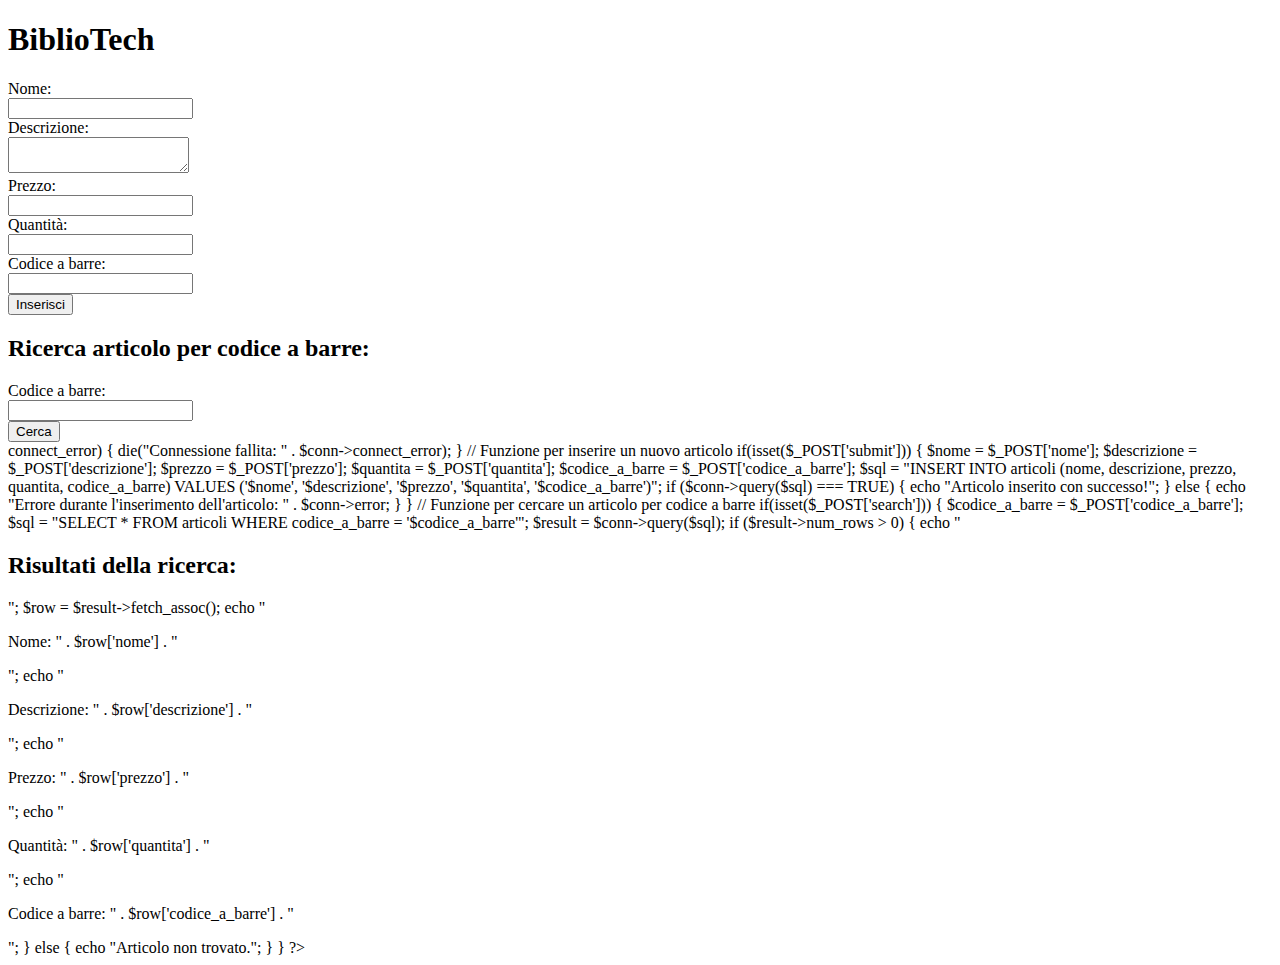
==== gestionale/index.html @ b5feeeb8 "big update" ====
<!DOCTYPE html>
<html>
<head>
    <title>BiblioTech </title>
    <link rel="stylesheet" href="style.css">
</head>
<body>
    <h1>BiblioTech</h1>
    
    <h1></h1>
    <form method="post" action="">
        <label>Nome:</label><br>
        <input type="text" name="nome" required><br>
        <label>Descrizione:</label><br>
        <textarea name="descrizione" required></textarea><br>
        <label>Prezzo:</label><br>
        <input type="number" step="0.01" name="prezzo" required><br>
        <label>Quantità:</label><br>
        <input type="number" name="quantita" required><br>
        <label>Codice a barre:</label><br>
        <input type="text" name="codice_a_barre" required><br>
        <input type="submit" name="submit" value="Inserisci">
    </form>
    
    <h2>Ricerca articolo per codice a barre:</h2>
    <form method="post" action="">
        <label>Codice a barre:</label><br>
        <input type="text" name="codice_a_barre" required><br>
        <input type="submit" name="search" value="Cerca">
    </form>

    <?php
    $host = "localhost";
    $username = "root";
    $password = "";
    $dbname = "bibliotech";

    // Connessione al database
    $conn = new mysqli($host, $username, $password, $dbname);
    if ($conn->connect_error) {
        die("Connessione fallita: " . $conn->connect_error);
    }

    // Funzione per inserire un nuovo articolo
    if(isset($_POST['submit'])) {
        $nome = $_POST['nome'];
        $descrizione = $_POST['descrizione'];
        $prezzo = $_POST['prezzo'];
        $quantita = $_POST['quantita'];
        $codice_a_barre = $_POST['codice_a_barre'];

        $sql = "INSERT INTO articoli (nome, descrizione, prezzo, quantita, codice_a_barre) VALUES ('$nome', '$descrizione', '$prezzo', '$quantita', '$codice_a_barre')";
        if ($conn->query($sql) === TRUE) {
            echo "Articolo inserito con successo!";
        } else {
            echo "Errore durante l'inserimento dell'articolo: " . $conn->error;
        }
    }

    // Funzione per cercare un articolo per codice a barre
    if(isset($_POST['search'])) {
        $codice_a_barre = $_POST['codice_a_barre'];

        $sql = "SELECT * FROM articoli WHERE codice_a_barre = '$codice_a_barre'";
        $result = $conn->query($sql);

        if ($result->num_rows > 0) {
            echo "<h2>Risultati della ricerca:</h2>";
            $row = $result->fetch_assoc();
            echo "<p>Nome: " . $row['nome'] . "</p>";
            echo "<p>Descrizione: " . $row['descrizione'] . "</p>";
            echo "<p>Prezzo: " . $row['prezzo'] . "</p>";
            echo "<p>Quantità: " . $row['quantita'] . "</p>";
            echo "<p>Codice a barre: " . $row['codice_a_barre'] . "</p>";
        } else {
            echo "Articolo non trovato.";
        }
    }
    ?>


</body>
</html>
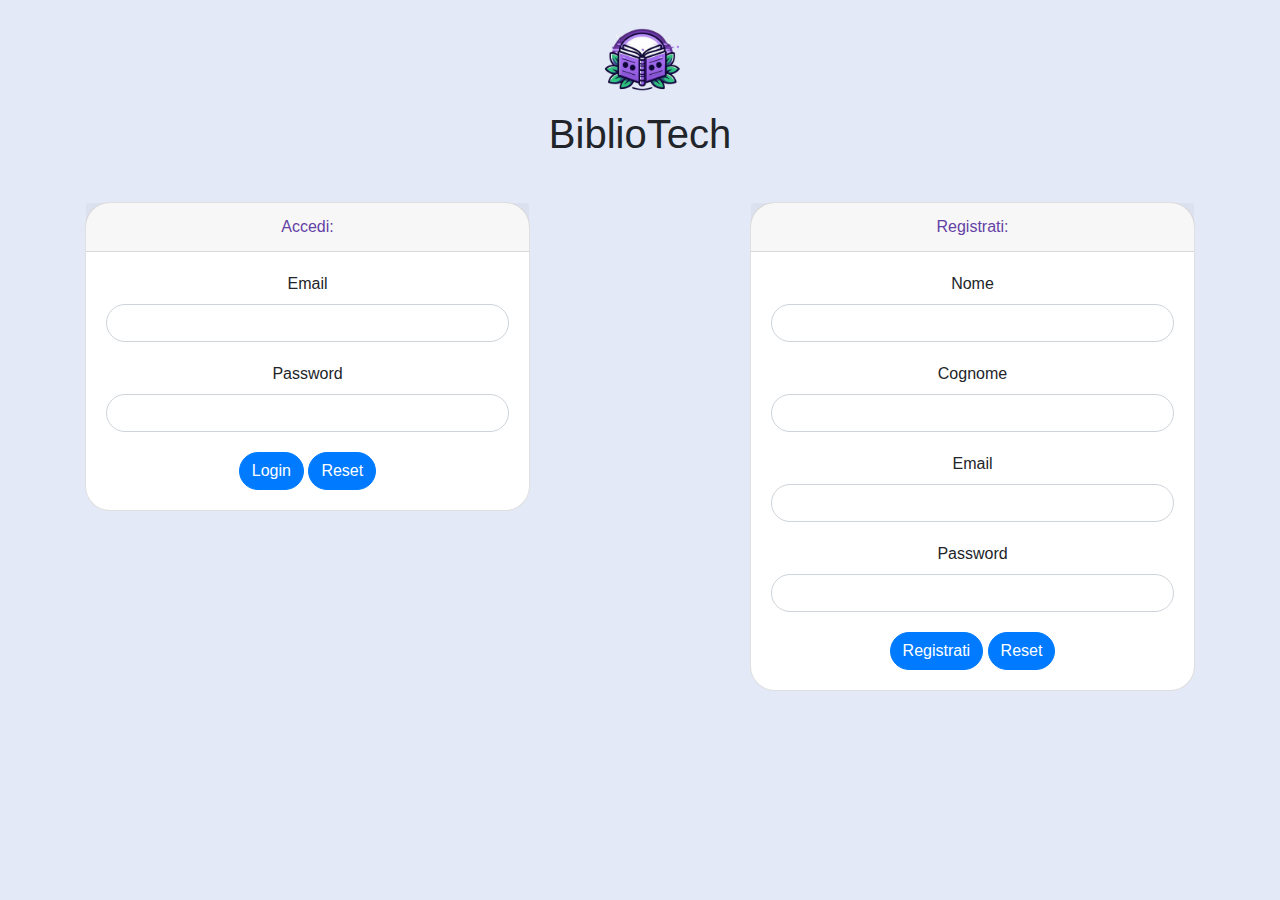
==== commit 256d834b: "Co-authored-by: DigioMatthy <DigioMatthy@users.noreply.github.com>" ====
--- a/gestionale/index.html
+++ b/gestionale/index.html
@@ -3,6 +3,8 @@
 <head>
     <title>BiblioTech </title>
     <link rel="stylesheet" href="style.css">
+    <script src="https://code.jquery.com/jquery-3.7.1.min.js" integrity="sha256-/JqT3SQfawRcv/BIHPThkBvs0OEvtFFmqPF/lYI/Cxo=" crossorigin="anonymous"></script>
+    <script defer src="script.js"></script>
 </head>
 <body>
     <h1>BiblioTech</h1>
@@ -28,56 +30,5 @@
         <input type="text" name="codice_a_barre" required><br>
         <input type="submit" name="search" value="Cerca">
     </form>
-
-    <?php
-    $host = "localhost";
-    $username = "root";
-    $password = "";
-    $dbname = "bibliotech";
-
-    // Connessione al database
-    $conn = new mysqli($host, $username, $password, $dbname);
-    if ($conn->connect_error) {
-        die("Connessione fallita: " . $conn->connect_error);
-    }
-
-    // Funzione per inserire un nuovo articolo
-    if(isset($_POST['submit'])) {
-        $nome = $_POST['nome'];
-        $descrizione = $_POST['descrizione'];
-        $prezzo = $_POST['prezzo'];
-        $quantita = $_POST['quantita'];
-        $codice_a_barre = $_POST['codice_a_barre'];
-
-        $sql = "INSERT INTO articoli (nome, descrizione, prezzo, quantita, codice_a_barre) VALUES ('$nome', '$descrizione', '$prezzo', '$quantita', '$codice_a_barre')";
-        if ($conn->query($sql) === TRUE) {
-            echo "Articolo inserito con successo!";
-        } else {
-            echo "Errore durante l'inserimento dell'articolo: " . $conn->error;
-        }
-    }
-
-    // Funzione per cercare un articolo per codice a barre
-    if(isset($_POST['search'])) {
-        $codice_a_barre = $_POST['codice_a_barre'];
-
-        $sql = "SELECT * FROM articoli WHERE codice_a_barre = '$codice_a_barre'";
-        $result = $conn->query($sql);
-
-        if ($result->num_rows > 0) {
-            echo "<h2>Risultati della ricerca:</h2>";
-            $row = $result->fetch_assoc();
-            echo "<p>Nome: " . $row['nome'] . "</p>";
-            echo "<p>Descrizione: " . $row['descrizione'] . "</p>";
-            echo "<p>Prezzo: " . $row['prezzo'] . "</p>";
-            echo "<p>Quantità: " . $row['quantita'] . "</p>";
-            echo "<p>Codice a barre: " . $row['codice_a_barre'] . "</p>";
-        } else {
-            echo "Articolo non trovato.";
-        }
-    }
-    ?>
-
-
 </body>
 </html>
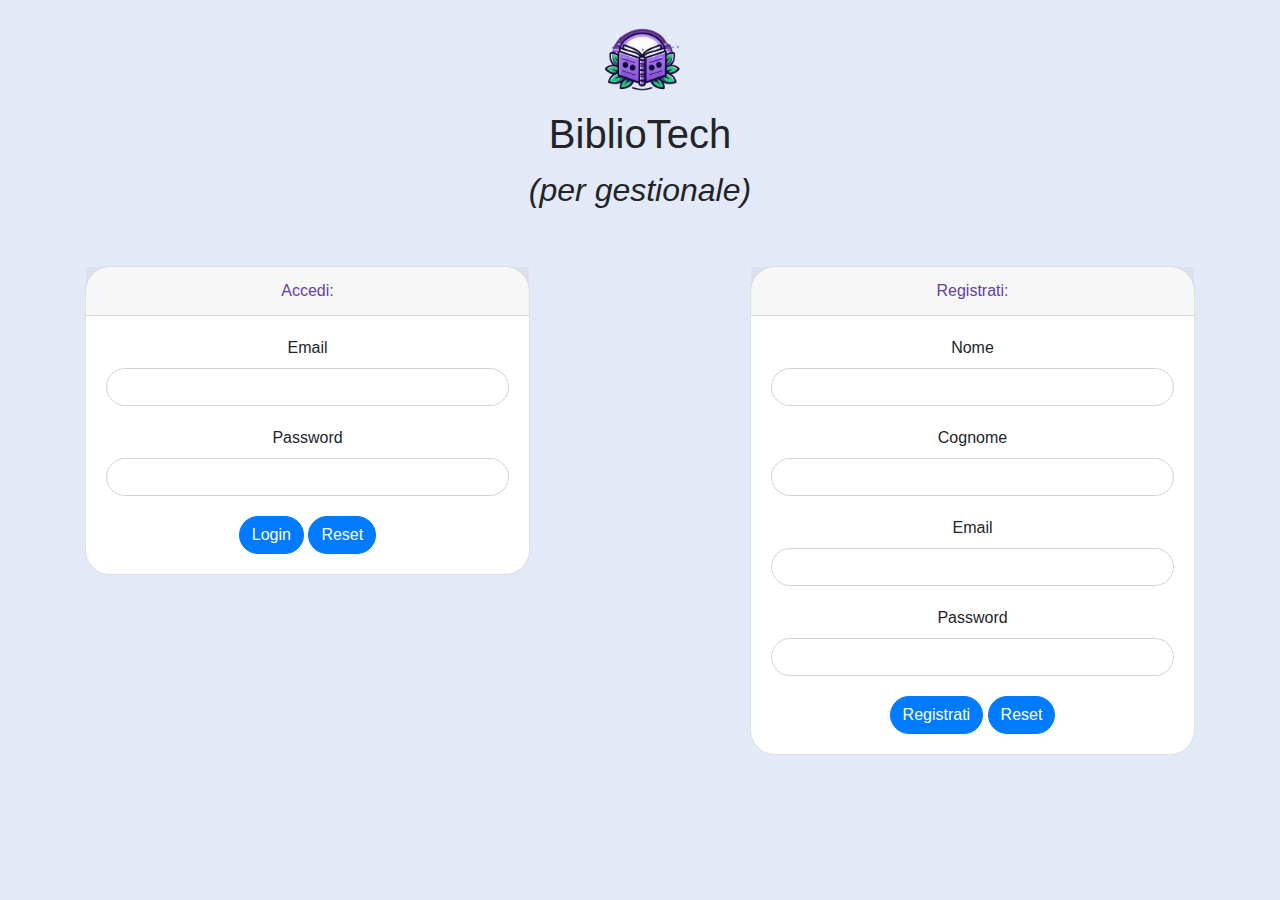
==== commit c5654288: "parte gestionale" ====
--- a/gestionale/index.html
+++ b/gestionale/index.html
@@ -2,33 +2,89 @@
 <html>
 <head>
     <title>BiblioTech </title>
-    <link rel="stylesheet" href="style.css">
+    <link rel="stylesheet" href="resources/clistyle.css">
     <script src="https://code.jquery.com/jquery-3.7.1.min.js" integrity="sha256-/JqT3SQfawRcv/BIHPThkBvs0OEvtFFmqPF/lYI/Cxo=" crossorigin="anonymous"></script>
+    <link href='https://unpkg.com/boxicons@2.1.4/css/boxicons.min.css' rel='stylesheet'>
     <script defer src="script.js"></script>
 </head>
 <body>
-    <h1>BiblioTech</h1>
-    
-    <h1></h1>
-    <form method="post" action="">
-        <label>Nome:</label><br>
-        <input type="text" name="nome" required><br>
-        <label>Descrizione:</label><br>
-        <textarea name="descrizione" required></textarea><br>
-        <label>Prezzo:</label><br>
-        <input type="number" step="0.01" name="prezzo" required><br>
-        <label>Quantità:</label><br>
-        <input type="number" name="quantita" required><br>
-        <label>Codice a barre:</label><br>
-        <input type="text" name="codice_a_barre" required><br>
-        <input type="submit" name="submit" value="Inserisci">
-    </form>
-    
-    <h2>Ricerca articolo per codice a barre:</h2>
-    <form method="post" action="">
-        <label>Codice a barre:</label><br>
-        <input type="text" name="codice_a_barre" required><br>
-        <input type="submit" name="search" value="Cerca">
-    </form>
+    <nav class="sidebar">
+        <header>
+            <div class="image-text">
+                <span class="image">
+                    <img src="resources/logo.png" alt="logo">
+                </span>
+
+                <div class="text header-text">
+                    <span class="name">BiblioTech</span>
+                </div>
+            </div>
+        </header>
+
+        <div class="menu-bar">
+            <div class="menu">
+                <ul class="menu-links">
+                    <li class="nav-link active">
+                        <a href="#" >
+                            <i class='bx bx-home-alt icon'></i>
+                            <span class="text nav-text">Home</span>
+                        </a>
+                    </li>
+                </ul>
+            </div>
+
+            <div class="bottom-content">
+                <li class="" onclick="LogOutUser()">
+                    <a href="#">
+                        <i class='bx bx-log-out icon'></i>
+                        <span class="text nav-text">Logout</span>
+                    </a>
+                </li>
+
+                <li class="mode">
+                    <div class="moon-sun">
+                        <i class='bx bx-moon icon moon'></i>
+                        <i class='bx bx-sun icon sun'></i>
+                    </div>
+                    <span class="mode-text text">Dark Mode</span>
+
+                    <div class="toggle-switch" onclick="ToggleDarkMode()">
+                        <span class="switch"></span>
+                    </div>
+                </li>
+            </div>
+        </div>
+    </nav>
+
+
+<section class="home">
+    <div class="container1 text">
+        <h1>GESTIONALE</h1>
+        <p>gestisci i libri maranza negro</p>
+    </div>
+
+    <div class="container2 text" id="libri">
+        <div class="libro">
+            <div class="content">
+                <h4>Titolo</h4>
+                <p>Autore</p>
+                <p>Categoria</p>
+            </div>
+            <div class="actions">
+                <i class='bx bxs-edit'style="font-size: 35px; cursor: pointer;"></i>
+            </div>
+        </div>
+        <div class="containerprova">
+            <div class="addLibro">
+                <div class="content">
+                    <h4>Aggiungi libro</h4>
+                </div>
+                <div class="add">
+                    <i class='bx bx-plus-circle' style="font-size: 100px; cursor: pointer;"></i>
+                </div>
+            </div>
+        </div>
+    </div>
+</section>
 </body>
 </html>
--- a/gestionale/resources/clistyle.css
+++ b/gestionale/resources/clistyle.css
@@ -0,0 +1,311 @@
+@import url('https://fonts.googleapis.com/css2?family=Poppins:ital,wght@0,100;0,200;0,300;0,400;0,500;0,600;0,700;0,800;0,900;1,100;1,200;1,300;1,400;1,500;1,600;1,700;1,800;1,900&display=swap');
+
+* {
+    font-family: 'Poppins', sans-serif;
+    margin: 0;
+    padding: 0;
+    box-sizing: border-box;
+}
+
+:root {
+    --body-color: #E4E9F7;
+    --sidebar-color: #FFF;
+    --primary-color: #6441A5;
+    --primary-color-light: #F6F5FF;
+    --toggle-color: #DDD;
+    --text-color: #000;
+
+    --tran-02: all 0.2s ease;
+    --tran-03: all 0.3s ease;
+    --tran-04: all 0.4s ease;
+    --tran-05: all 0.5s ease;
+}
+
+body {
+    height: 100vh;
+    background: var(--body-color);
+    transition: var(--tran-04);
+}
+
+body.dark {
+    --body-color: #18191A;
+    --sidebar-color: #242526;
+    --primary-color: #3A3B3C;
+    --primary-color-light: #3A3B3C;
+    --toggle-color: #DDD;
+    --text-color: #FFF;
+}
+
+.sidebar {
+    position: fixed;
+    top: 0;
+    left: 0;
+    height: 100%;
+    width: 250px;
+    padding: 10px 14px;
+    background: var(--sidebar-color);
+    z-index: 100;
+}
+
+.sidebar .text {
+    font-size: 16px;
+    font-weight: 500;
+    color: var(--text-color);
+}
+.sidebar .image {
+    min-width: 60px;
+    display: flex;
+    align-items: center;
+    justify-content: center;
+}
+
+
+.sidebar li {
+    height: 50px;
+    margin-top: 10px;
+    list-style: none;
+    display: flex;
+    align-items: center;
+}
+
+.sidebar li .icon {
+    display: flex;
+    align-items: center;
+    justify-content: center;
+    min-width: 60px;
+    font-size: 20px;
+}
+
+.sidebar li .icon,
+.sidebar li .text {
+    color: var(--text-color);
+    transition: var(--tran-02);
+}
+
+.sidebar header {
+    position: relative;
+}
+
+.sidebar .image-text img {
+    width: 70px;
+}
+
+.sidebar header .image-text {
+    display: flex;
+    align-items: center;
+}
+
+header .image-text .header-text {
+    display: flex;
+    flex-direction: column;
+}
+
+.header-text .name {
+    font-weight: 600;
+}
+
+.sidebar header .toggle {
+    position: absolute;
+    top: 50%;
+    right: -25px;
+    transform: translateY(-50%);
+    height: 25px;
+    width: 25px;
+    background: var(--primary-color);
+    display: flex;
+    align-items: center;
+    justify-content: center;
+    border-radius: 50%;
+    color: var(--sidebar-color);
+    font-size: 22px;
+}
+
+body.dark .sidebar header .toggle {
+    color: var(--text-color);
+}
+
+.sidebar .menu {
+    margin-top: 35px;
+}
+
+.sidebar li a {
+    height: 100%;
+    width: 100%;
+    display: flex;
+    align-items: center;
+    text-decoration: none;
+    border-radius: 6px;
+    transition: var(--tran-04);
+}
+
+.active {
+    background: var(--primary-color);
+    border-radius: 6px;
+    color: var(--sidebar-color);
+}
+
+.sidebar li a:hover {
+    background: var(--primary-color);
+}
+
+.sidebar li a:hover .icon,
+.sidebar li a:hover .text {
+    color: var(--sidebar-color);
+}
+
+body.dark .sidebar li a:hover .icon,
+body.dark .sidebar li a:hover .text {
+    color: var(--text-color);
+}
+
+.sidebar .menu-bar {
+    height: calc(100% - 70px);
+    display: flex;
+    flex-direction: column;
+    justify-content: space-between;
+}
+
+.menu-bar .mode {
+    background: var(--primary-color-light);
+}
+
+.menu-bar .mode .moon-sun {
+    height: 50px;
+    width: 60px;
+    display: flex;
+    align-items: center;
+}
+
+.menu-bar .mode i {
+    position: absolute;
+    transition: var(--tran-03);
+}
+
+.menu-bar .mode i.sun {
+    opacity: 0;
+}
+
+body.dark .menu-bar .mode i.sun {
+    opacity: 1;
+}
+
+body.dark .menu-bar .mode i.moon {
+    opacity: 0;
+}
+
+.menu-bar .mode .toggle-switch {
+    display: flex;
+    align-items: center;
+    justify-content: center;
+    height: 100%;
+    min-width: 60px;
+    cursor: pointer;
+    border-radius: 6px;
+    background: var(--primary-color-light);
+}
+
+.toggle-switch .switch {
+    position: relative;
+    height: 22px;
+    width: 44px;
+    border-radius: 25px;
+    background: var(--toggle-color);
+}
+
+.switch::before {
+    content: '';
+    position: absolute;
+    height: 15px;
+    width: 15px;
+    border-radius: 50%;
+    top: 50%;
+    left: 5px;
+    transform: translateY(-50%);
+    background-color: var(--sidebar-color);
+    transition: var(--tran-03);
+}
+
+body.dark .switch::before {
+    left: 24px;
+}
+
+.home {
+    position: relative;
+    height: 100vh;
+    left: 250px;
+    padding-left: 3%;
+    padding-top: 2%;
+    width: calc(100% - 250px);
+    background: var(--body-color);
+    transition: var(--tran-05);
+}
+
+.home .text {
+    color: var(--text-color);
+    padding: 8px 40px;
+}
+
+.container1 {
+    position: relative;
+    background: var(--sidebar-color);
+    border-radius: 10px;
+    width: 90%;
+}
+
+.container2 {
+    height: 100vh;
+    width: 100%;
+    display: flex;
+    flex-direction: row;
+    margin-top: 25px;
+    padding: 0 !important;
+}
+
+.libro {
+    background: var(--sidebar-color);
+    width: 250px;
+    height: 300px;
+    border-radius: 6px;
+    padding: 5px 10px;
+    font-size: 20px;
+    box-shadow: 5px 5px rgba(0, 0, 0, 0.3);
+    display: flex;
+    flex-direction: column;
+    justify-content: space-between;
+}
+
+.content {
+    flex: 1;
+}
+
+.actions {
+    display: flex;
+    justify-content: space-between;
+}
+
+.addLibro {
+    background: var(--sidebar-color);
+    opacity: 0.4;
+    width: 250px;
+    height: 300px;
+    border-radius: 6px;
+    font-size: 20px;
+}
+
+.addLibro h4 {
+    position: absolute;
+    margin-top: 5px;
+    margin-left: 10px;
+}
+
+.add {
+    position: relative;
+    transform: translate(-50%,-50%);
+    top: 50%;
+    left: 50%;
+    width: max-content;
+}
+
+.containerprova {
+    margin-left: 20px;
+}